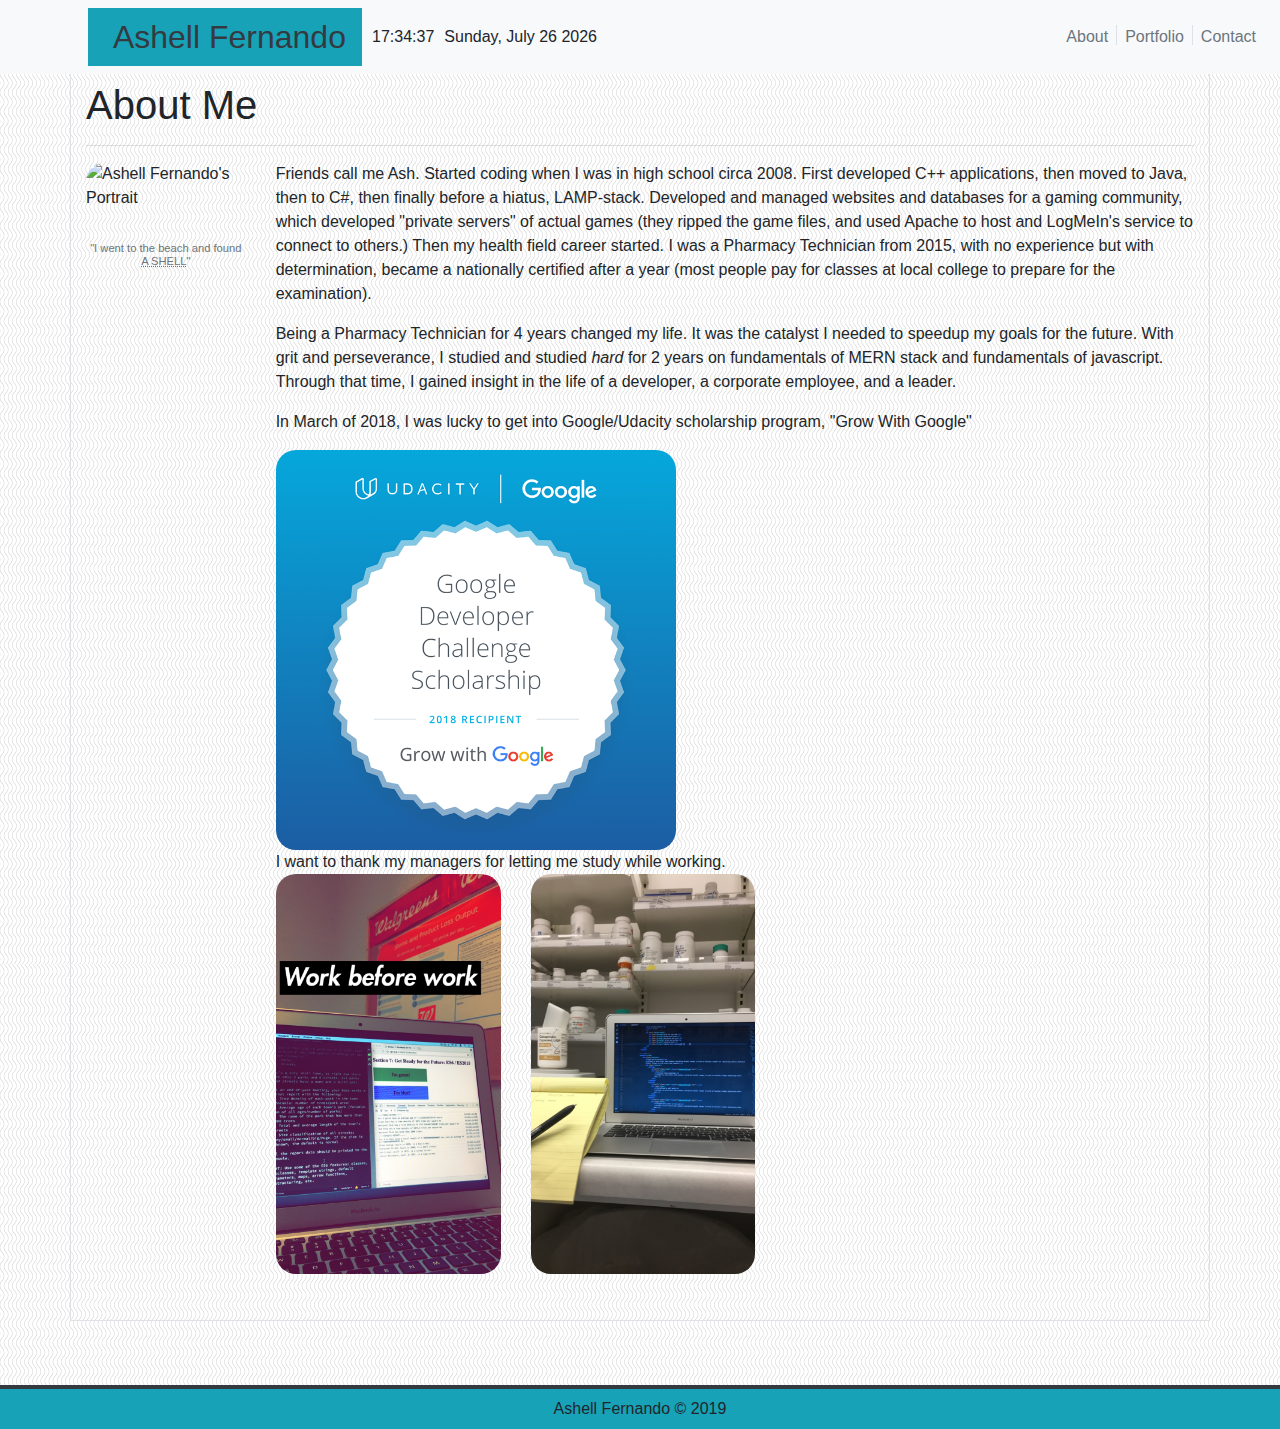
==== index.html @ a1b95ce0 "added a clock, an easter egg, background" ====
<!-- 
  All right, whoever is looking at the source, I'll leave comments to explain wtf is going on. 

  philosophy: 
  Commenting/Documentation is like sex.
  When it's good, it's very good.
  when it's bad, it's better than nothing ...


  I personally felt like the instructor did a poor job of explaining the concept (BUT! you looking at my source shows you are willing to learn and are interested of HOW and WHY it works. I leave around easter eggs everywhere muaahahahahaha find them all ;), but If you haven't gotten by now the parent-children concept, think of it as russian nesting dolls.. 
  ex:
  <parent>
    <child 0>
      content
      <child 1>  <-|
        content    |---the parent is "child 0"
      </child 1> <-|
    </child 0>
  </parent>
    
  Now apply that for grid with 3 columns:
  <container> <---parent. Without it, row wouldn't look badass because it's programmed that way. 

    <row>  <----- child. You can have AS MANY rows as you want. Go nuts w/ it

      <column> <--sub-child 0
        content
      </column>

      <column> <--sub-child 1
        content
      </column>

      <column> <--sub-child 2
        content
      </column>

    </row>

  </container>
          **IF STILL NOT SURE ABOUT PARENT-CHILD, add class of "border", and you'll see the borders around**

    DON'T BE AFRAID TO EXPERIMENT. PROGRAMMING IS NOT SOME MYTHICAL THING, PEOPLE WROTE IT. THERE ARE MANUALS/DOCUMENTATION/YOUTUBE VIDEOS IF YOU HAVE QUESTIONS EXPLAINING HOW TO/WHY/WHEN TO. 

    IT WON'T BITE YOUR FINGERS OR BREAK YOUR COMPUTER. ONE ADVISE I CAN GIVE IS DONT BE AFRAID TO FAIL. FAIL HARD, SO YOU CAN LEARN FROM IT AND MAKE THE NEXT ATTEMPT BETTER. YOU'LL HAVE A DAY WHEN YOU CLIMB OVER THE WALL OF "ITS HARD" AND YOU'LL BE LIKE "WOAH DUUDE"


-->

<!DOCTYPE html>
<html lang="en">
  <head>
    <meta charset="UTF-8" />
    <meta name="viewport" content="width=device-width, initial-scale=1.0" />
    <meta http-equiv="X-UA-Compatible" content="ie=edge" />
    <!-- this is a dirty way of doing it, but it sure beats downloading bootstrap source and using SASS for a quick and simple project -->
    <link rel="stylesheet" href="./assets/css/style.css" />
    <script src="./assets/js/clock.js"></script>
    <link
      rel="stylesheet"
      href="https://cdnjs.cloudflare.com/ajax/libs/twitter-bootstrap/4.3.1/css/bootstrap.min.css"
    />

    <title>Ashell's Portfolio ::Home</title>
    <script>
      console.log(
        `%c
            
                     ¶¶¶¶¶¶¶¶¶¶¶¶ 
                  ¶¶            ¶¶ 
   ¶¶¶¶¶         ¶¶                ¶¶ 
   ¶     ¶      ¶¶      ¶¶    ¶¶     ¶¶ 
    ¶     ¶    ¶¶       ¶¶    ¶¶      ¶¶ 
     ¶    ¶   ¶¶        ¶¶    ¶¶      ¶¶ 
      ¶   ¶   ¶                         ¶¶ 
    ¶¶¶¶¶¶¶¶¶¶¶¶                         ¶¶ 
   ¶            ¶    ¶¶            ¶¶    ¶¶ 
  ¶¶            ¶    ¶¶            ¶¶    ¶¶ 
 ¶¶   ¶¶¶¶¶¶¶¶¶¶¶      ¶¶        ¶¶     ¶¶ 
 ¶               ¶       ¶¶¶¶¶¶¶       ¶¶ 
 ¶¶              ¶                    ¶¶ 
  ¶   ¶¶¶¶¶¶¶¶¶¶¶¶                   ¶¶ 
  ¶¶           ¶  ¶¶                ¶¶ 
  ¶¶¶¶¶¶¶¶¶¶¶¶      ¶¶            ¶¶
                       ¶¶¶¶¶¶¶¶¶¶¶
            `,
        "font-family:monospace"
      );
    </script>
  </head>
  <body>
    <!-- Navbar -->
    <nav class="navbar fixed-top navbar-expand-sm navbar-light bg-light">
      <!-- push-right adds margin to the LEFT. Ex: {border}push-right->->CONTENT -->
      <div class="bg-info" id="brand-name">
        <div class="push-right">
          <h1 class="nav navbar-brand text-dark">Ashell Fernando</h1>
        </div>
      </div>
      <div id="time" style="margin-left:10px"></div>
      <div id="date" style="margin-left:10px"></div>
      <!-- <a> is child of <li>, which is child of <ul>, so we push the whole <ul> by ml-auto, which is auto-margin in FLEX  -->
      <ul class="nav navbar-nav ml-auto ">
        <li class="nav-item">
          <a class="nav-link active text-muted" href="./index.html">About</a>
        </li>

        <li class="nav-item border-right border-left">
          <a class="nav-link text-muted " href="./portfolio.html">
            Portfolio
          </a>
        </li>

        <li class="nav-item">
          <a class="nav-link text-muted " href="./contact.html"> Contact</a>
        </li>
      </ul>
    </nav>
    <!-- What push-down does is, it creates margin on bottom of the empty div -->
    <div class="push-down"></div>
    <div class="container border">
      <div class="row">
        <div class="col-md-12">
          <h1 class="my-3">About Me</h1>
          <hr />
        </div>
      </div>
      <div class="row">
        <div class="col-md-2 img-fluid">
          <figure>
            <img
              src="https://entofmd.github.io/Basic-Portfolio/assets/images/portrait.png"
              alt="Ashell Fernando's Portrait"
              id="img-portrait"
            />
          </figure>
          <h6 class="text-muted">
            <figcaption>
              "I went to the beach and found
              <abbr title="pronounced 'ah-shell' aka zer0">A SHELL</abbr>"
            </figcaption>
          </h6>
        </div>
        <div class="col-lg">
          <p>
            Friends call me Ash. Started coding when I was in high school circa
            2008. First developed C++ applications, then moved to Java, then to
            C#, then finally before a hiatus, LAMP-stack. Developed and managed
            websites and databases for a gaming community, which developed
            "private servers" of actual games (they ripped the game files, and
            used Apache to host and LogMeIn's service to connect to others.)
            Then my health field career started. I was a Pharmacy Technician
            from 2015, with no experience but with determination, became a
            nationally certified after a year (most people pay for classes at
            local college to prepare for the examination).
          </p>
          <p>
            Being a Pharmacy Technician for 4 years changed my life. It was the
            catalyst I needed to speedup my goals for the future. With grit and
            perseverance, I studied and studied <em>hard</em> for 2 years on
            fundamentals of MERN stack and fundamentals of javascript. Through
            that time, I gained insight in the life of a developer, a corporate
            employee, and a leader.
          </p>
          <p>
            In March of 2018, I was lucky to get into Google/Udacity scholarship
            program, "Grow With Google"
          </p>

          <div class="row">
            <div class="col-md-auto">
              <img
                src="./assets/img/GWG.PNG"
                alt="Grow With Google image"
                id="GWG-image"
              />
            </div>
          </div>

          I want to thank my managers for letting me study while working.
          <div class="row">
            <div class="col-md-auto">
              <img
                src="./assets/img/work_1.JPG"
                alt="Working before work image"
                id="WbW1-img"
              />
            </div>
            <div class="col-md-auto">
              <img
                src="./assets/img/work_2.JPG"
                alt="Working before work image"
                id="WbW1-img"
              />
            </div>
          </div>
          <div class="push-down"></div>
        </div>
      </div>
    </div>
    <!-- if you add "fixed-bottom", bootstrap will sticky whatever element to the bottom. Look at <nav> to see "fixed-top" -->
    <div class="push-down"></div>
    <footer class="footer bg-info">
      <div class="pt-1 bg-dark"></div>
      <div class="container">
        <div class="row justify-content-center pt-2 pb-2">
          <div class="col-md-auto ml-center">
            Ashell Fernando &copy; 2019
          </div>
        </div>
      </div>
    </footer>
  </body>
</html>
---- assets/css/style.css ----
/* Variables */
::root {
  --main-bg-heading-color: #4aaaa5;
  --main-font-color: #777;
  --main-header-bg-color: #fff;
  --main-header-border-color: #ccc;
  --footer-bg-color: #666;
  --main-content-bg-color: #fff;
  --main-content-border-color: #ddd;
  --accent-color: #e89f0c;
  --header-font-family: Georgia, Times, "Times New Roman", serif;
  --main-font-family: Arial, "Helvetica Neue", Helvetica, sans-serif;
}

html,
body {
  background-image: url("../img/background.png");
  height: 100%;
}
.container {
  background-color: var(--main-content-bg-color) !important;
}

/* Navbar Section */

/* !important supersede bootstrap's "block" display */
.nav-link {
  display: inline !important;
}

#brand-name {
  padding: 0 25px 0 0;
  margin-left: 8vh;
}

.navbar-brand {
  font-size: 2rem !important;
}

/* General padding & margins */
.push-right {
  margin-left: 10%;
}

.push-down {
  margin-bottom: 5%;
}

.bubble-sides {
  margin: 0 5px;
}

.border-side {
  border-left: solid 1px var(--main-content-border-color);
  border-right: solid 1px var(--main-content-border-color);
}

.border-left {
  height: 20px;
}

/* Images */
#img-portrait {
  height: 200px;
  overflow: hidden;
  padding: 0 1rem 1rem 0;
  padding: 0 1rem 1rem 0;
  border-radius: 20px;
}

#GWG-image,
#WbW1-img {
  height: 400px;
  border-radius: 20px;
}

.img-portfolio {
  /* height: 250px !important; */
  position: relative;
  float: left;
  width: 274px;
  margin: 20px 0 25px;
  overflow: auto;
}

/* Text */

div h6 {
  font-size: 0.7rem;
  text-align: center;
}

.overlay-text {
  position: absolute;
  padding: 10px;
  bottom: 10px;
  width: 76.5%;
  background: #4aaaa5;
  text-align: center;
}
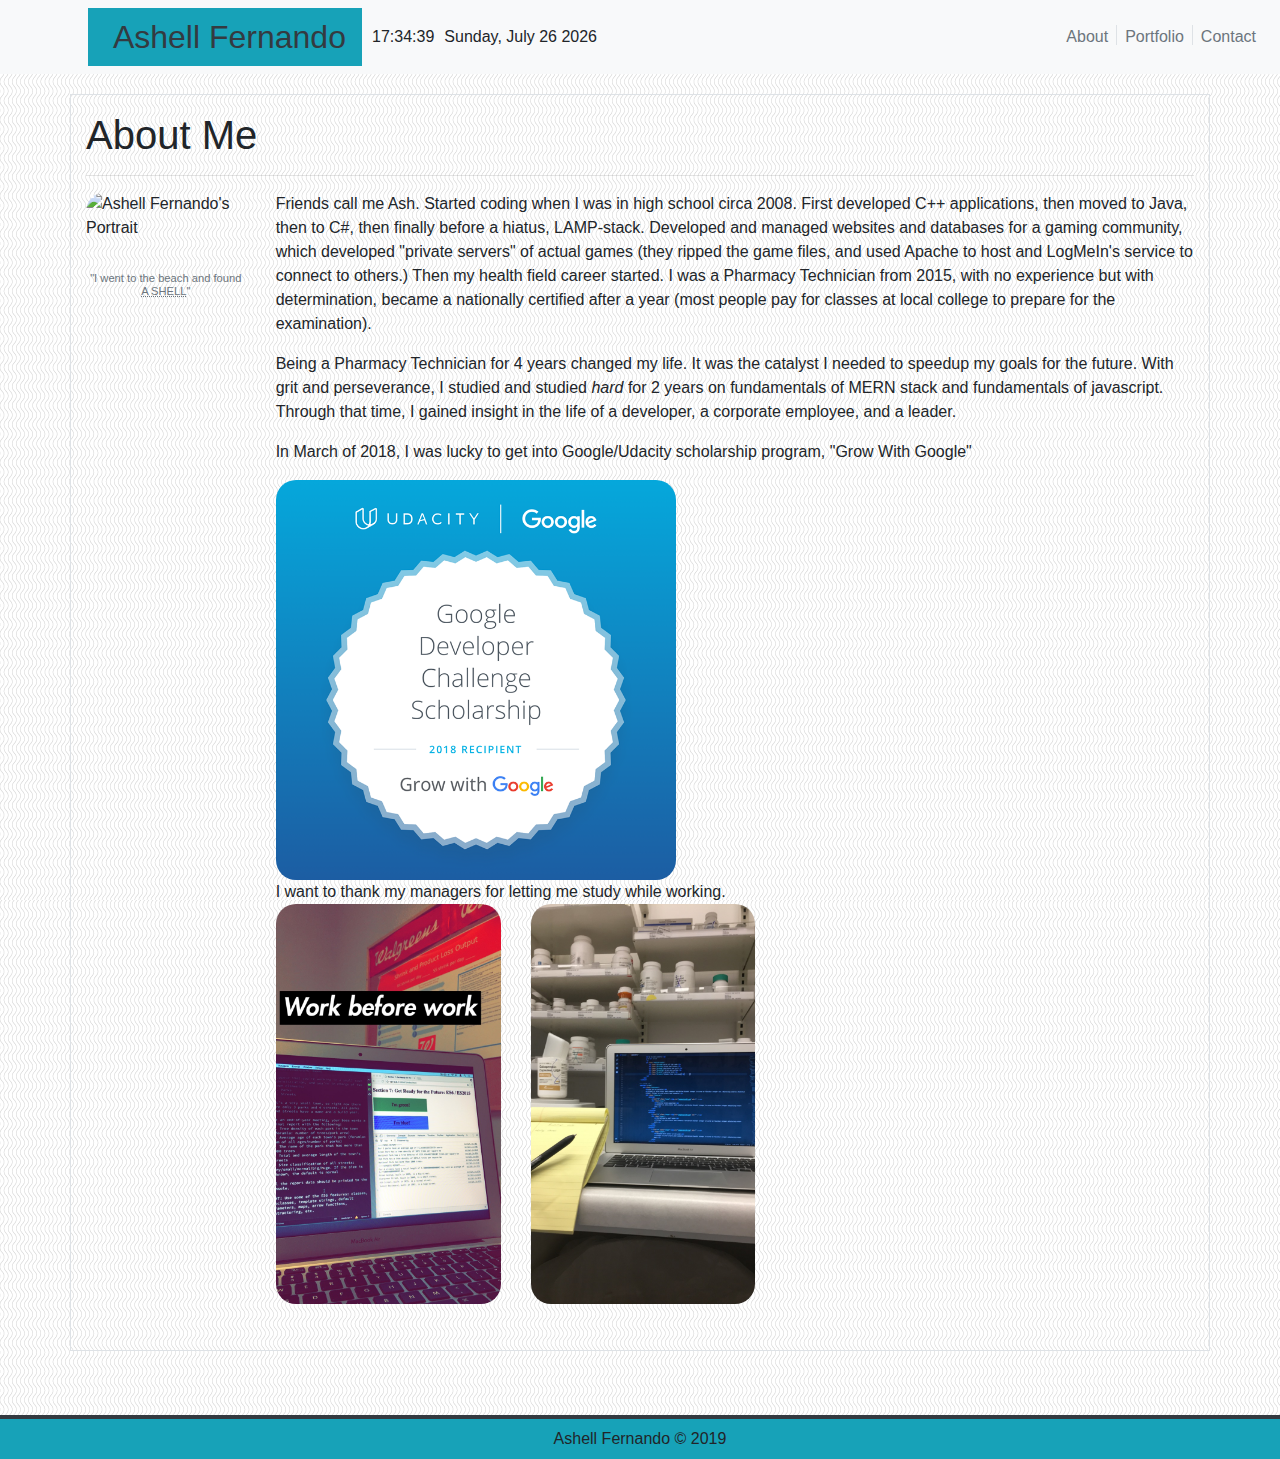
==== commit b359868d: "small edits" ====
--- a/index.html
+++ b/index.html
@@ -83,6 +83,8 @@
   ¶¶           ¶  ¶¶                ¶¶ 
   ¶¶¶¶¶¶¶¶¶¶¶¶      ¶¶            ¶¶
                        ¶¶¶¶¶¶¶¶¶¶¶
+            
+
             `,
         "font-family:monospace"
       );
--- a/assets/css/style.css
+++ b/assets/css/style.css
@@ -16,6 +16,7 @@
 body {
   background-image: url("../img/background.png");
   height: 100%;
+  padding-top: 15px;
 }
 .container {
   background-color: var(--main-content-bg-color) !important;
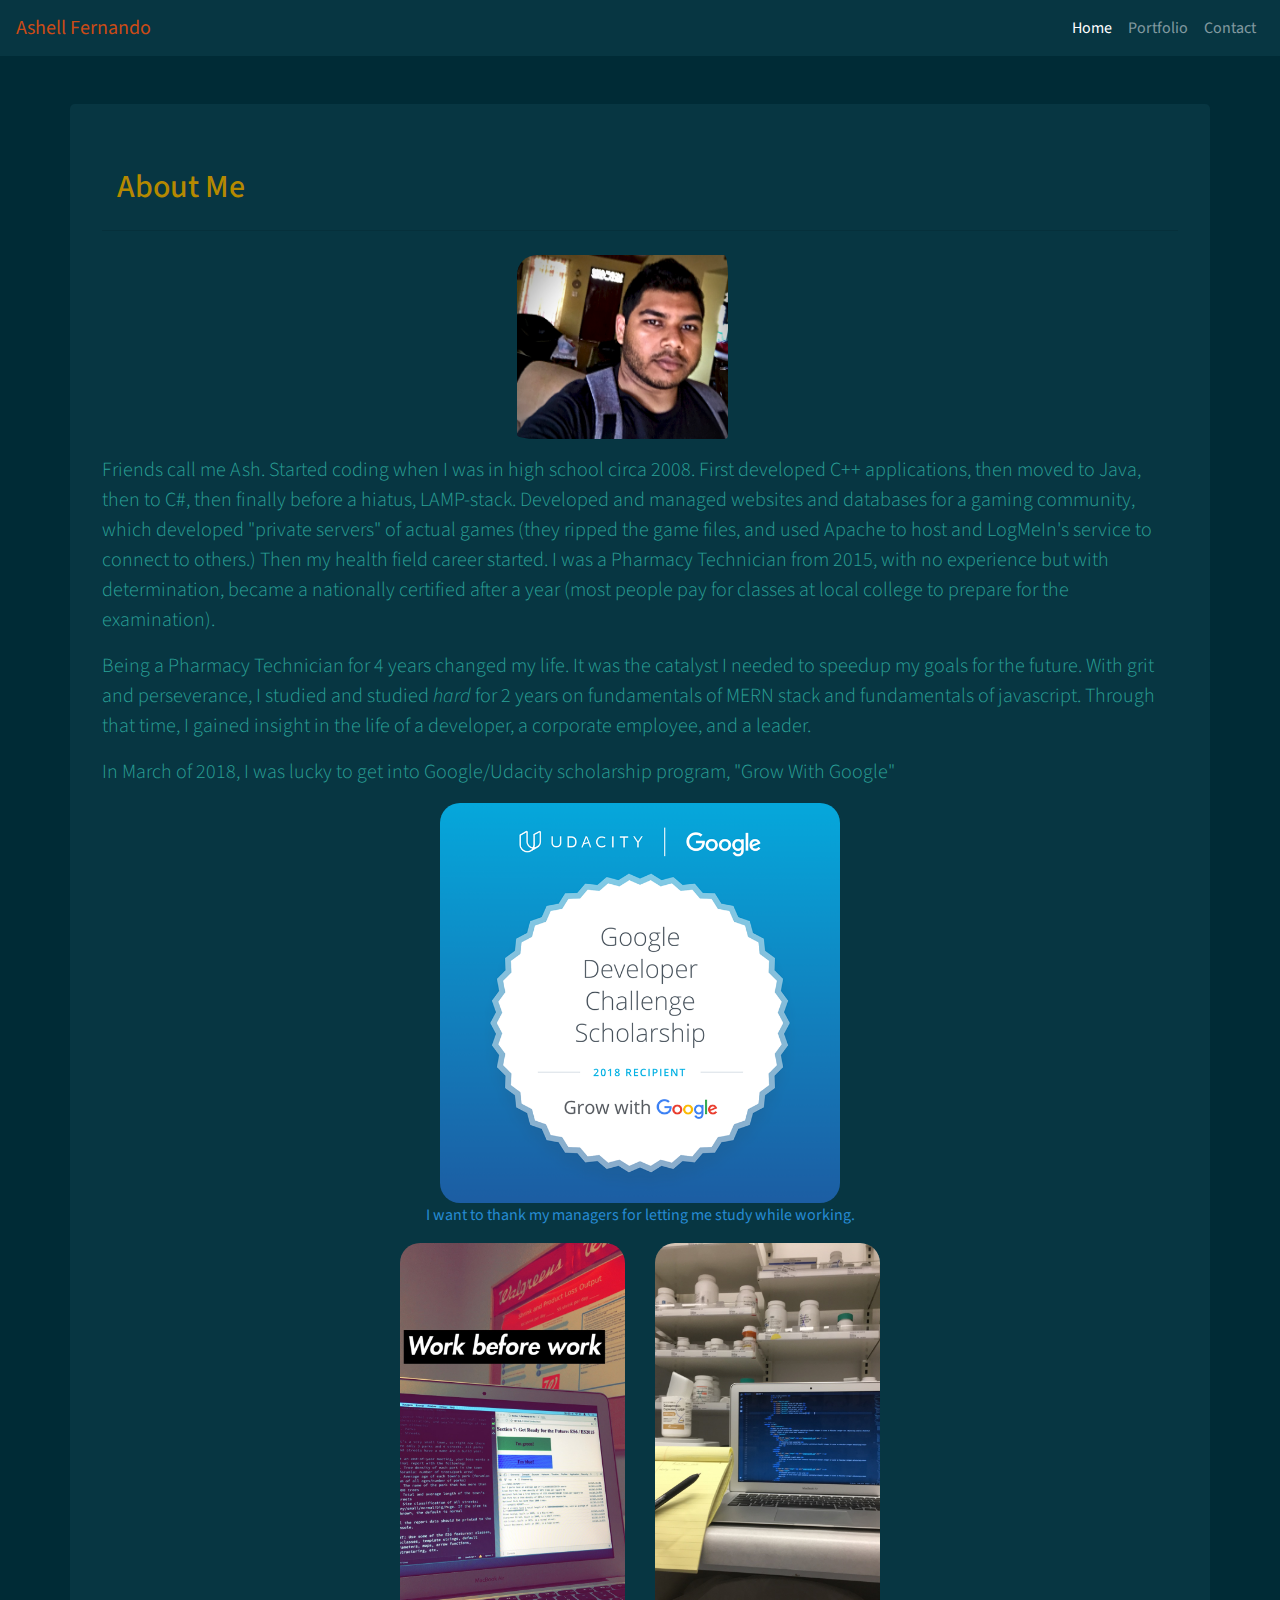
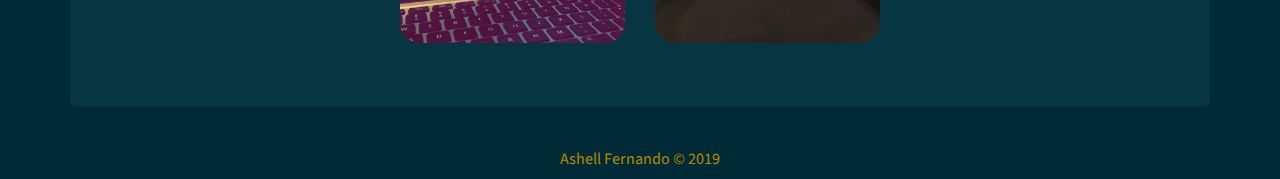
==== commit 4b002746: "new changes" ====
--- a/index.html
+++ b/index.html
@@ -1,216 +1,167 @@
-<!-- 
-  All right, whoever is looking at the source, I'll leave comments to explain wtf is going on. 
-
-  philosophy: 
-  Commenting/Documentation is like sex.
-  When it's good, it's very good.
-  when it's bad, it's better than nothing ...
-
-
-  I personally felt like the instructor did a poor job of explaining the concept (BUT! you looking at my source shows you are willing to learn and are interested of HOW and WHY it works. I leave around easter eggs everywhere muaahahahahaha find them all ;), but If you haven't gotten by now the parent-children concept, think of it as russian nesting dolls.. 
-  ex:
-  <parent>
-    <child 0>
-      content
-      <child 1>  <-|
-        content    |---the parent is "child 0"
-      </child 1> <-|
-    </child 0>
-  </parent>
-    
-  Now apply that for grid with 3 columns:
-  <container> <---parent. Without it, row wouldn't look badass because it's programmed that way. 
-
-    <row>  <----- child. You can have AS MANY rows as you want. Go nuts w/ it
-
-      <column> <--sub-child 0
-        content
-      </column>
-
-      <column> <--sub-child 1
-        content
-      </column>
-
-      <column> <--sub-child 2
-        content
-      </column>
-
-    </row>
-
-  </container>
-          **IF STILL NOT SURE ABOUT PARENT-CHILD, add class of "border", and you'll see the borders around**
-
-    DON'T BE AFRAID TO EXPERIMENT. PROGRAMMING IS NOT SOME MYTHICAL THING, PEOPLE WROTE IT. THERE ARE MANUALS/DOCUMENTATION/YOUTUBE VIDEOS IF YOU HAVE QUESTIONS EXPLAINING HOW TO/WHY/WHEN TO. 
-
-    IT WON'T BITE YOUR FINGERS OR BREAK YOUR COMPUTER. ONE ADVISE I CAN GIVE IS DONT BE AFRAID TO FAIL. FAIL HARD, SO YOU CAN LEARN FROM IT AND MAKE THE NEXT ATTEMPT BETTER. YOU'LL HAVE A DAY WHEN YOU CLIMB OVER THE WALL OF "ITS HARD" AND YOU'LL BE LIKE "WOAH DUUDE"
-
-
--->
-
 <!DOCTYPE html>
 <html lang="en">
-  <head>
-    <meta charset="UTF-8" />
-    <meta name="viewport" content="width=device-width, initial-scale=1.0" />
-    <meta http-equiv="X-UA-Compatible" content="ie=edge" />
-    <!-- this is a dirty way of doing it, but it sure beats downloading bootstrap source and using SASS for a quick and simple project -->
-    <link rel="stylesheet" href="./assets/css/style.css" />
-    <script src="./assets/js/clock.js"></script>
-    <link
-      rel="stylesheet"
-      href="https://cdnjs.cloudflare.com/ajax/libs/twitter-bootstrap/4.3.1/css/bootstrap.min.css"
-    />
+    <head>
+        <meta charset="UTF-8" />
+        <meta
+            name="viewport"
+            content="width=device-width, initial-scale=, shrink-to-fit=no"
+        />
+        <meta http-equiv="X-UA-Compatible" content="ie=edge" />
+        <link rel="stylesheet" href="./assets/css/bootstrap.min.css" />
+        <script
+            src="https://code.jquery.com/jquery-3.3.1.slim.min.js"
+            integrity="sha384-q8i/X+965DzO0rT7abK41JStQIAqVgRVzpbzo5smXKp4YfRvH+8abtTE1Pi6jizo"
+            crossorigin="anonymous"
+        ></script>
+        <script
+            src="https://cdnjs.cloudflare.com/ajax/libs/popper.js/1.14.7/umd/popper.min.js"
+            integrity="sha384-UO2eT0CpHqdSJQ6hJty5KVphtPhzWj9WO1clHTMGa3JDZwrnQq4sF86dIHNDz0W1"
+            crossorigin="anonymous"
+        ></script>
+        <script
+            src="https://stackpath.bootstrapcdn.com/bootstrap/4.3.1/js/bootstrap.min.js"
+            integrity="sha384-JjSmVgyd0p3pXB1rRibZUAYoIIy6OrQ6VrjIEaFf/nJGzIxFDsf4x0xIM+B07jRM"
+            crossorigin="anonymous"
+        ></script>
+        <link rel="stylesheet" href="./assets/css/style.css" />
+        <title>Ashell's Portfolio :: About</title>
+    </head>
+    <body>
+        <!-- Navbar starts here. First few is for mobile view -->
+        <nav class="navbar navbar-expand-md navbar-dark bg-dark">
+            <a class="navbar-brand text-warning" href="index.html"
+                >Ashell Fernando</a
+            >
+            <button
+                class="navbar-toggler"
+                type="button"
+                data-toggle="collapse"
+                data-target="#navbarColor02"
+                aria-controls="navbarColor02"
+                aria-expanded="false"
+                aria-label="Toggle navigation"
+            >
+                <span class="navbar-toggler-icon"></span>
+            </button>
 
-    <title>Ashell's Portfolio ::Home</title>
-    <script>
-      console.log(
-        `%c
-            
-                     ¶¶¶¶¶¶¶¶¶¶¶¶ 
-                  ¶¶            ¶¶ 
-   ¶¶¶¶¶         ¶¶                ¶¶ 
-   ¶     ¶      ¶¶      ¶¶    ¶¶     ¶¶ 
-    ¶     ¶    ¶¶       ¶¶    ¶¶      ¶¶ 
-     ¶    ¶   ¶¶        ¶¶    ¶¶      ¶¶ 
-      ¶   ¶   ¶                         ¶¶ 
-    ¶¶¶¶¶¶¶¶¶¶¶¶                         ¶¶ 
-   ¶            ¶    ¶¶            ¶¶    ¶¶ 
-  ¶¶            ¶    ¶¶            ¶¶    ¶¶ 
- ¶¶   ¶¶¶¶¶¶¶¶¶¶¶      ¶¶        ¶¶     ¶¶ 
- ¶               ¶       ¶¶¶¶¶¶¶       ¶¶ 
- ¶¶              ¶                    ¶¶ 
-  ¶   ¶¶¶¶¶¶¶¶¶¶¶¶                   ¶¶ 
-  ¶¶           ¶  ¶¶                ¶¶ 
-  ¶¶¶¶¶¶¶¶¶¶¶¶      ¶¶            ¶¶
-                       ¶¶¶¶¶¶¶¶¶¶¶
-            
+            <div class="collapse navbar-collapse " id="navbarColor02">
+                <ul class="navbar-nav ml-auto">
+                    <li class="nav-item active">
+                        <a class="nav-link" href="index.html"
+                            >Home <span class="sr-only">(current)</span></a
+                        >
+                    </li>
+                    <li class="nav-item">
+                        <a class="nav-link" href="portfolio.html">Portfolio</a>
+                    </li>
+                    <li class="nav-item">
+                        <a class="nav-link" href="contact.html">Contact</a>
+                    </li>
+                </ul>
+            </div>
+        </nav>
+        <!-- Navbar ends -->
+        <div class="container">
+            <div class="row">
+                <div class="jumbotron mt-5">
+                    <div
+                        class="col-sm-auto col-md-auto col-lg-auto col-xl-auto"
+                    >
+                        <h2 class="text-primary">About Me</h2>
+                    </div>
+                    <hr class="my-4" />
+                    <div class="row justify-content-center">
+                        <div class="col-sm-3 col-md-3 col-lg-3 col-xl-3">
+                            <img
+                                src="./assets/img/portrait.JPG"
+                                id="portrait-id"
+                                alt="ashell Fernando's Portrait"
+                            />
+                        </div>
+                        <div
+                            class="col-sm-auto col-md-auto col-lg-auto col-xl-auto"
+                        >
+                            <p class="text-success lead">
+                                Friends call me Ash. Started coding when I was
+                                in high school circa 2008. First developed C++
+                                applications, then moved to Java, then to C#,
+                                then finally before a hiatus, LAMP-stack.
+                                Developed and managed websites and databases for
+                                a gaming community, which developed "private
+                                servers" of actual games (they ripped the game
+                                files, and used Apache to host and LogMeIn's
+                                service to connect to others.) Then my health
+                                field career started. I was a Pharmacy
+                                Technician from 2015, with no experience but
+                                with determination, became a nationally
+                                certified after a year (most people pay for
+                                classes at local college to prepare for the
+                                examination).
+                            </p>
+                            <p class="text-success lead">
+                                Being a Pharmacy Technician for 4 years changed
+                                my life. It was the catalyst I needed to speedup
+                                my goals for the future. With grit and
+                                perseverance, I studied and studied
+                                <em>hard</em> for 2 years on fundamentals of
+                                MERN stack and fundamentals of javascript.
+                                Through that time, I gained insight in the life
+                                of a developer, a corporate employee, and a
+                                leader.
+                            </p>
+                            <p class="text-success lead">
+                                In March of 2018, I was lucky to get into
+                                Google/Udacity scholarship program, "Grow With
+                                Google"
+                            </p>
 
-            `,
-        "font-family:monospace"
-      );
-    </script>
-  </head>
-  <body>
-    <!-- Navbar -->
-    <nav class="navbar fixed-top navbar-expand-sm navbar-light bg-light">
-      <!-- push-right adds margin to the LEFT. Ex: {border}push-right->->CONTENT -->
-      <div class="bg-info" id="brand-name">
-        <div class="push-right">
-          <h1 class="nav navbar-brand text-dark">Ashell Fernando</h1>
+                            <div class="row justify-content-center">
+                                <div class="col-md-auto">
+                                    <img
+                                        src="./assets/img/GWG.PNG"
+                                        alt="Grow With Google image"
+                                        id="GWG-image"
+                                        c;
+                                    />
+                                </div>
+                            </div>
+
+                            <p class="text-center text-info">
+                                I want to thank my managers for letting me study
+                                while working.
+                            </p>
+                            <div class="row justify-content-center">
+                                <div class="col-md-auto ">
+                                    <img
+                                        src="./assets/img/work_1.JPG"
+                                        alt="Working before work image"
+                                        id="WbW1-img"
+                                    />
+                                </div>
+                                <div class="col-md-auto">
+                                    <img
+                                        src="./assets/img/work_2.JPG"
+                                        alt="Working before work image"
+                                        id="WbW1-img"
+                                    />
+                                </div>
+                            </div>
+                        </div>
+                    </div>
+                </div>
+            </div>
         </div>
-      </div>
-      <div id="time" style="margin-left:10px"></div>
-      <div id="date" style="margin-left:10px"></div>
-      <!-- <a> is child of <li>, which is child of <ul>, so we push the whole <ul> by ml-auto, which is auto-margin in FLEX  -->
-      <ul class="nav navbar-nav ml-auto ">
-        <li class="nav-item">
-          <a class="nav-link active text-muted" href="./index.html">About</a>
-        </li>
+        <footer class="footer ">
+            <div class="bg-dark"></div>
+            <div class="container">
+                <div class="row justify-content-center pt-2 pb-2">
+                    <div class="col-md-auto ml-center text-primary">
+                        Ashell Fernando &copy; 2019
+                    </div>
+                </div>
+            </div>
+        </footer>
+    </body>
+</html>
 
-        <li class="nav-item border-right border-left">
-          <a class="nav-link text-muted " href="./portfolio.html">
-            Portfolio
-          </a>
-        </li>
-
-        <li class="nav-item">
-          <a class="nav-link text-muted " href="./contact.html"> Contact</a>
-        </li>
-      </ul>
-    </nav>
-    <!-- What push-down does is, it creates margin on bottom of the empty div -->
-    <div class="push-down"></div>
-    <div class="container border">
-      <div class="row">
-        <div class="col-md-12">
-          <h1 class="my-3">About Me</h1>
-          <hr />
-        </div>
-      </div>
-      <div class="row">
-        <div class="col-md-2 img-fluid">
-          <figure>
-            <img
-              src="https://entofmd.github.io/Basic-Portfolio/assets/images/portrait.png"
-              alt="Ashell Fernando's Portrait"
-              id="img-portrait"
-            />
-          </figure>
-          <h6 class="text-muted">
-            <figcaption>
-              "I went to the beach and found
-              <abbr title="pronounced 'ah-shell' aka zer0">A SHELL</abbr>"
-            </figcaption>
-          </h6>
-        </div>
-        <div class="col-lg">
-          <p>
-            Friends call me Ash. Started coding when I was in high school circa
-            2008. First developed C++ applications, then moved to Java, then to
-            C#, then finally before a hiatus, LAMP-stack. Developed and managed
-            websites and databases for a gaming community, which developed
-            "private servers" of actual games (they ripped the game files, and
-            used Apache to host and LogMeIn's service to connect to others.)
-            Then my health field career started. I was a Pharmacy Technician
-            from 2015, with no experience but with determination, became a
-            nationally certified after a year (most people pay for classes at
-            local college to prepare for the examination).
-          </p>
-          <p>
-            Being a Pharmacy Technician for 4 years changed my life. It was the
-            catalyst I needed to speedup my goals for the future. With grit and
-            perseverance, I studied and studied <em>hard</em> for 2 years on
-            fundamentals of MERN stack and fundamentals of javascript. Through
-            that time, I gained insight in the life of a developer, a corporate
-            employee, and a leader.
-          </p>
-          <p>
-            In March of 2018, I was lucky to get into Google/Udacity scholarship
-            program, "Grow With Google"
-          </p>
-
-          <div class="row">
-            <div class="col-md-auto">
-              <img
-                src="./assets/img/GWG.PNG"
-                alt="Grow With Google image"
-                id="GWG-image"
-              />
-            </div>
-          </div>
-
-          I want to thank my managers for letting me study while working.
-          <div class="row">
-            <div class="col-md-auto">
-              <img
-                src="./assets/img/work_1.JPG"
-                alt="Working before work image"
-                id="WbW1-img"
-              />
-            </div>
-            <div class="col-md-auto">
-              <img
-                src="./assets/img/work_2.JPG"
-                alt="Working before work image"
-                id="WbW1-img"
-              />
-            </div>
-          </div>
-          <div class="push-down"></div>
-        </div>
-      </div>
-    </div>
-    <!-- if you add "fixed-bottom", bootstrap will sticky whatever element to the bottom. Look at <nav> to see "fixed-top" -->
-    <div class="push-down"></div>
-    <footer class="footer bg-info">
-      <div class="pt-1 bg-dark"></div>
-      <div class="container">
-        <div class="row justify-content-center pt-2 pb-2">
-          <div class="col-md-auto ml-center">
-            Ashell Fernando &copy; 2019
-          </div>
-        </div>
-      </div>
-    </footer>
-  </body>
-</html>
+<div class="col-sm-auto col-md-auto col-lg-auto col-xl-auto"></div>
--- a/assets/css/style.css
+++ b/assets/css/style.css
@@ -1,101 +1,13 @@
-/* Variables */
-::root {
-  --main-bg-heading-color: #4aaaa5;
-  --main-font-color: #777;
-  --main-header-bg-color: #fff;
-  --main-header-border-color: #ccc;
-  --footer-bg-color: #666;
-  --main-content-bg-color: #fff;
-  --main-content-border-color: #ddd;
-  --accent-color: #e89f0c;
-  --header-font-family: Georgia, Times, "Times New Roman", serif;
-  --main-font-family: Arial, "Helvetica Neue", Helvetica, sans-serif;
-}
-
-html,
-body {
-  background-image: url("../img/background.png");
-  height: 100%;
-  padding-top: 15px;
-}
-.container {
-  background-color: var(--main-content-bg-color) !important;
-}
-
-/* Navbar Section */
-
-/* !important supersede bootstrap's "block" display */
-.nav-link {
-  display: inline !important;
-}
-
-#brand-name {
-  padding: 0 25px 0 0;
-  margin-left: 8vh;
-}
-
-.navbar-brand {
-  font-size: 2rem !important;
-}
-
-/* General padding & margins */
-.push-right {
-  margin-left: 10%;
-}
-
-.push-down {
-  margin-bottom: 5%;
-}
-
-.bubble-sides {
-  margin: 0 5px;
-}
-
-.border-side {
-  border-left: solid 1px var(--main-content-border-color);
-  border-right: solid 1px var(--main-content-border-color);
-}
-
-.border-left {
-  height: 20px;
-}
-
-/* Images */
-#img-portrait {
-  height: 200px;
-  overflow: hidden;
-  padding: 0 1rem 1rem 0;
-  padding: 0 1rem 1rem 0;
-  border-radius: 20px;
+#portrait-id {
+    height: 200px;
+    overflow: hidden;
+    padding: 0 1rem 1rem 0;
+    padding: 0 1rem 1rem 0;
+    border-radius: 20px;
 }
 
 #GWG-image,
 #WbW1-img {
-  height: 400px;
-  border-radius: 20px;
+    height: 400px;
+    border-radius: 20px;
 }
-
-.img-portfolio {
-  /* height: 250px !important; */
-  position: relative;
-  float: left;
-  width: 274px;
-  margin: 20px 0 25px;
-  overflow: auto;
-}
-
-/* Text */
-
-div h6 {
-  font-size: 0.7rem;
-  text-align: center;
-}
-
-.overlay-text {
-  position: absolute;
-  padding: 10px;
-  bottom: 10px;
-  width: 76.5%;
-  background: #4aaaa5;
-  text-align: center;
-}
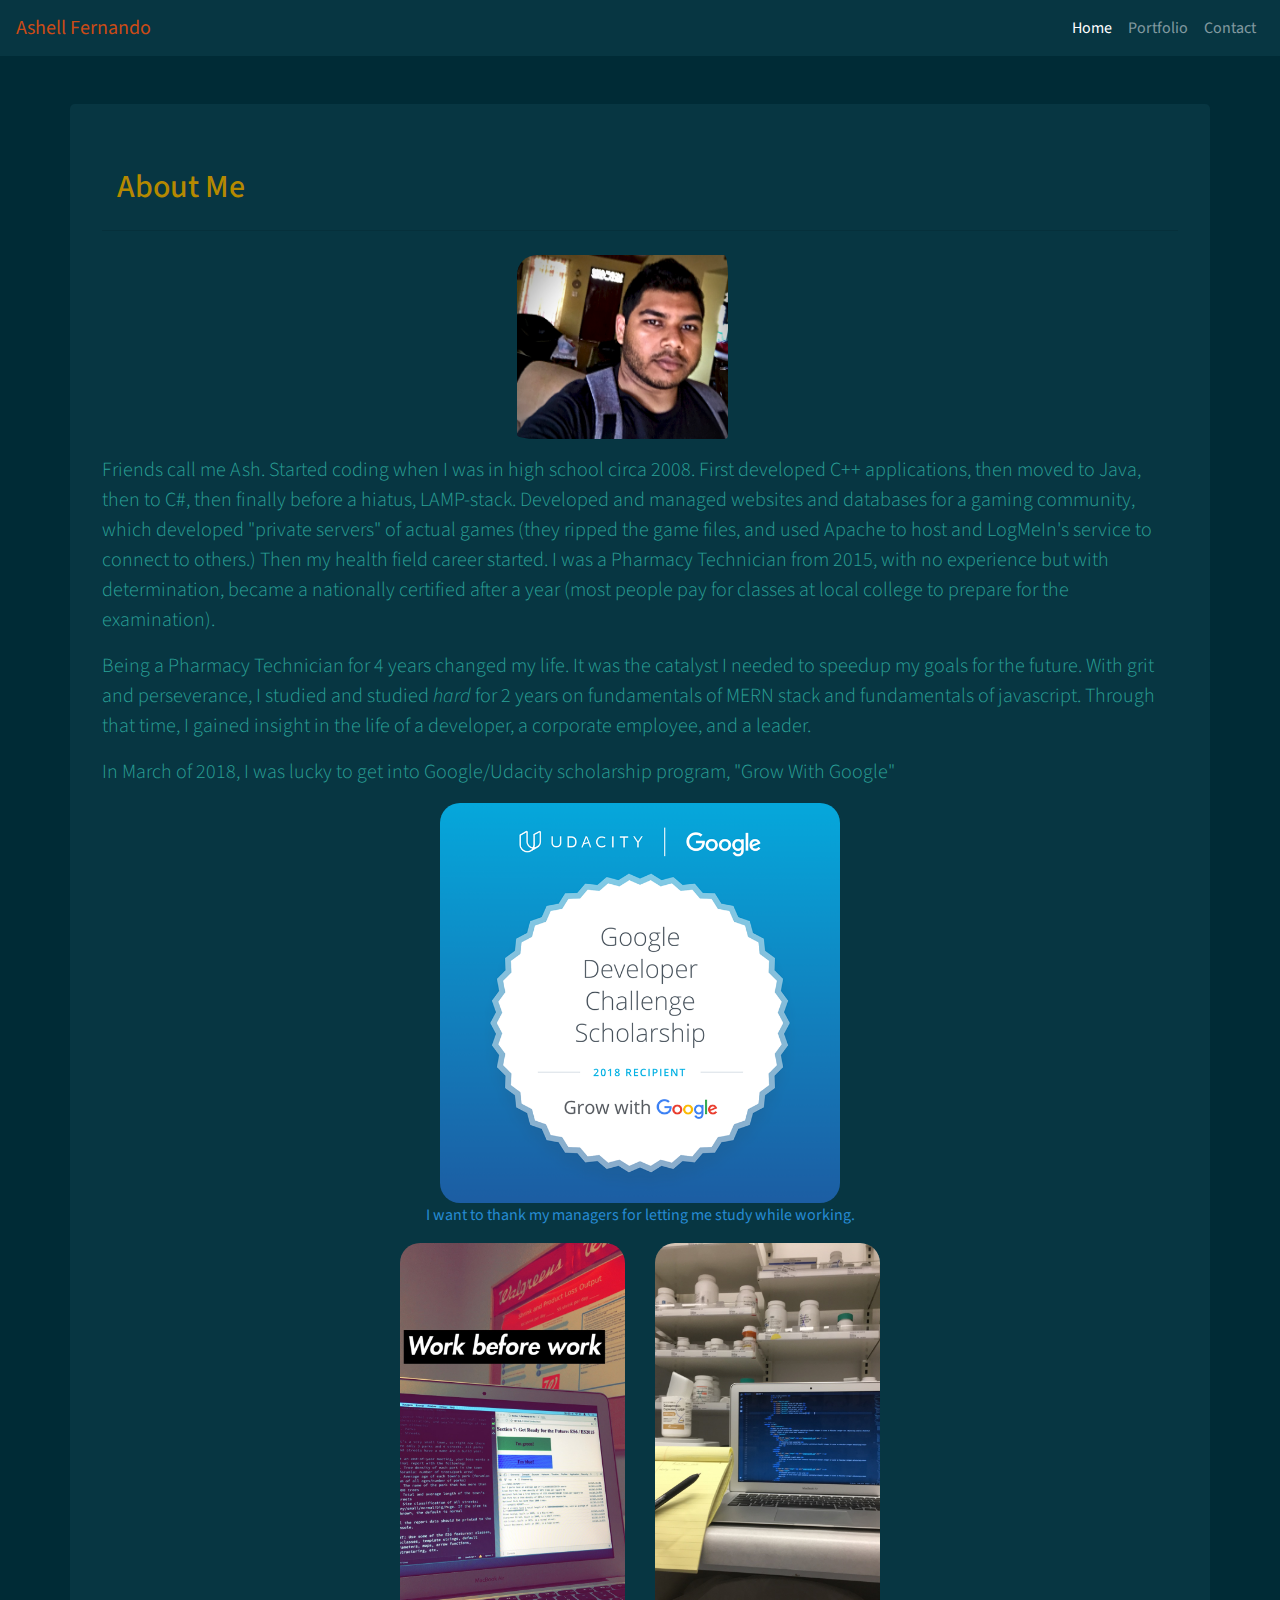
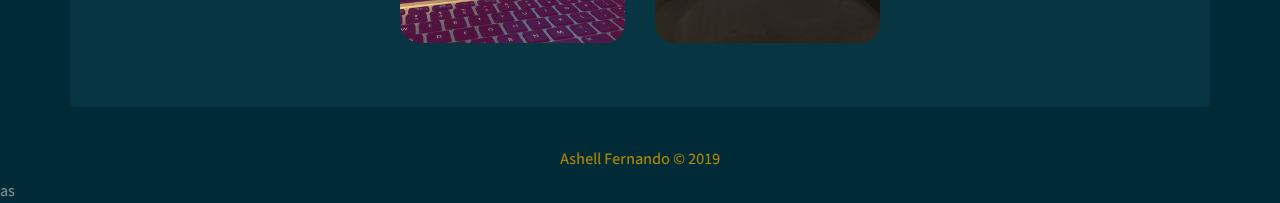
==== commit 9dc39d70: "." ====
--- a/index.html
+++ b/index.html
@@ -150,6 +150,8 @@
                     </div>
                 </div>
             </div>
+          </div>
+          <div class="push-down"></div>
         </div>
         <footer class="footer ">
             <div class="bg-dark"></div>
@@ -165,3 +167,4 @@
 </html>
 
 <div class="col-sm-auto col-md-auto col-lg-auto col-xl-auto"></div>
+as--- a/assets/css/style.css
+++ b/assets/css/style.css
@@ -8,6 +8,15 @@
 
 #GWG-image,
 #WbW1-img {
-    height: 400px;
-    border-radius: 20px;
+  height: 400px;
+  border-radius: 20px;
 }
+
+.img-portfolio {
+  /* height: 250px !important; */
+  position: relative;
+  float: left;
+  width: 274px;
+  margin: 20px 0 25px;
+  overflow: auto;
+}
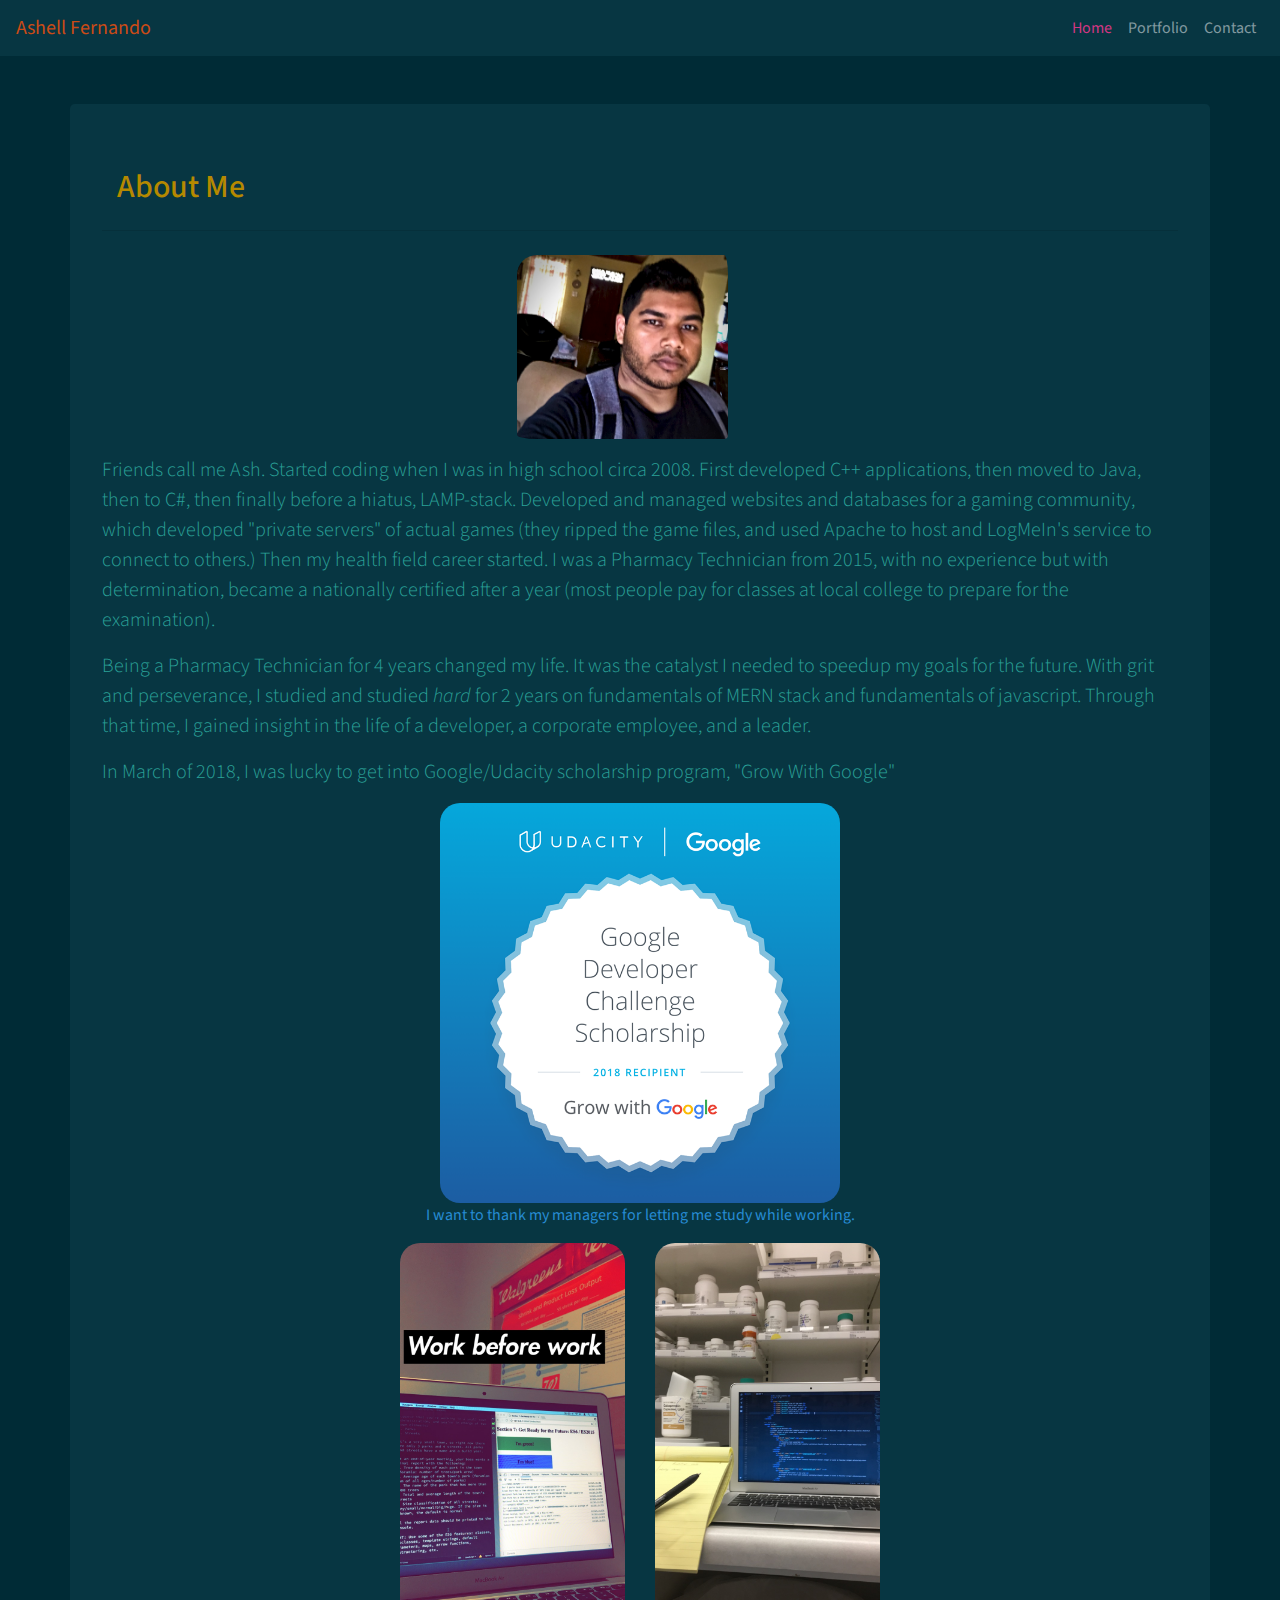
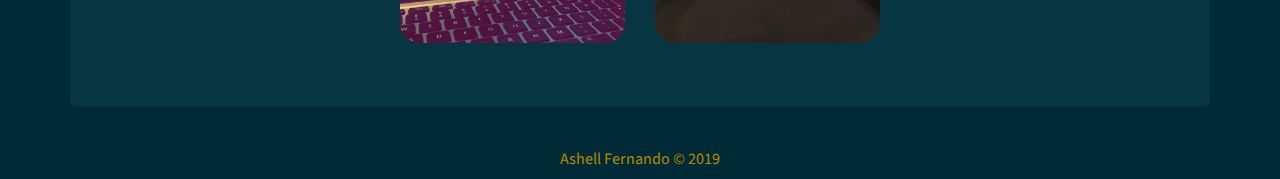
==== commit 88909746: "changed the contact page, 2.0" ====
--- a/index.html
+++ b/index.html
@@ -47,7 +47,7 @@
             <div class="collapse navbar-collapse " id="navbarColor02">
                 <ul class="navbar-nav ml-auto">
                     <li class="nav-item active">
-                        <a class="nav-link" href="index.html"
+                        <a class="nav-link text-danger" href="index.html"
                             >Home <span class="sr-only">(current)</span></a
                         >
                     </li>
@@ -167,4 +167,3 @@
 </html>
 
 <div class="col-sm-auto col-md-auto col-lg-auto col-xl-auto"></div>
-as--- a/assets/css/style.css
+++ b/assets/css/style.css
@@ -8,15 +8,19 @@
 
 #GWG-image,
 #WbW1-img {
-  height: 400px;
-  border-radius: 20px;
+    height: 400px;
+    border-radius: 20px;
 }
 
 .img-portfolio {
-  /* height: 250px !important; */
-  position: relative;
-  float: left;
-  width: 274px;
-  margin: 20px 0 25px;
-  overflow: auto;
+    /* height: 250px !important; */
+    position: relative;
+    float: left;
+    width: 274px;
+    margin: 20px 0 25px;
+    overflow: auto;
 }
+
+.jumbotron {
+    width: 100%;
+}
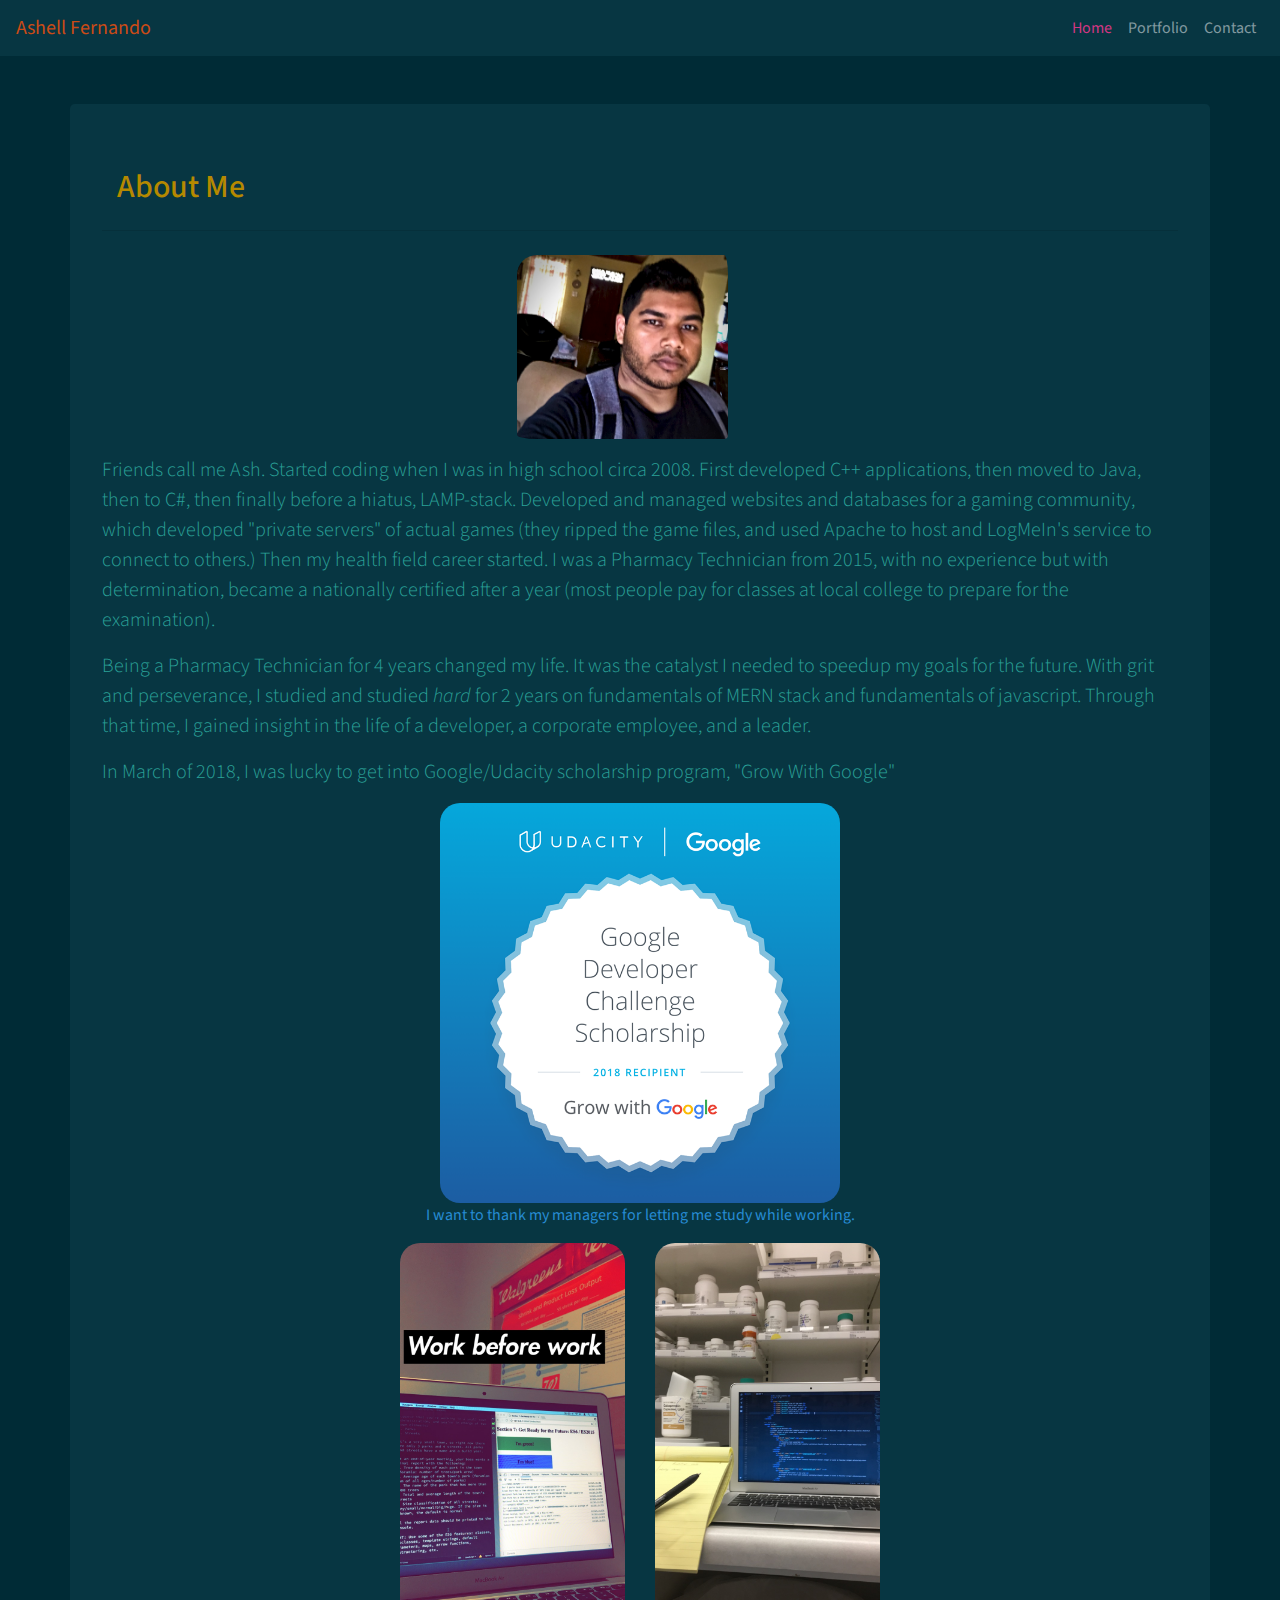
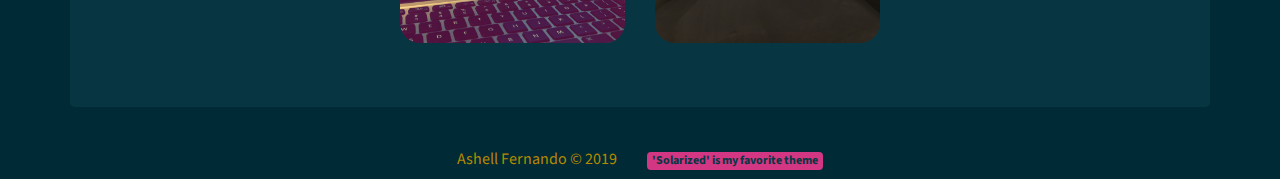
==== commit 439e2acc: "completed portfolio" ====
--- a/index.html
+++ b/index.html
@@ -76,6 +76,7 @@
                                 src="./assets/img/portrait.JPG"
                                 id="portrait-id"
                                 alt="ashell Fernando's Portrait"
+                                class="img-fluid"
                             />
                         </div>
                         <div
@@ -159,6 +160,10 @@
                 <div class="row justify-content-center pt-2 pb-2">
                     <div class="col-md-auto ml-center text-primary">
                         Ashell Fernando &copy; 2019
+                        
+                    </div>
+                    <div class="col-auto">
+                            <span class="badge badge-danger text-dark">'Solarized' is my favorite theme</span>
                     </div>
                 </div>
             </div>
@@ -166,4 +171,4 @@
     </body>
 </html>
 
-<div class="col-sm-auto col-md-auto col-lg-auto col-xl-auto"></div>
+
--- a/assets/css/style.css
+++ b/assets/css/style.css
@@ -24,3 +24,8 @@
 .jumbotron {
     width: 100%;
 }
+
+.gallery-image {
+    margin: 1% auto;
+    border-radius: 10px;
+}
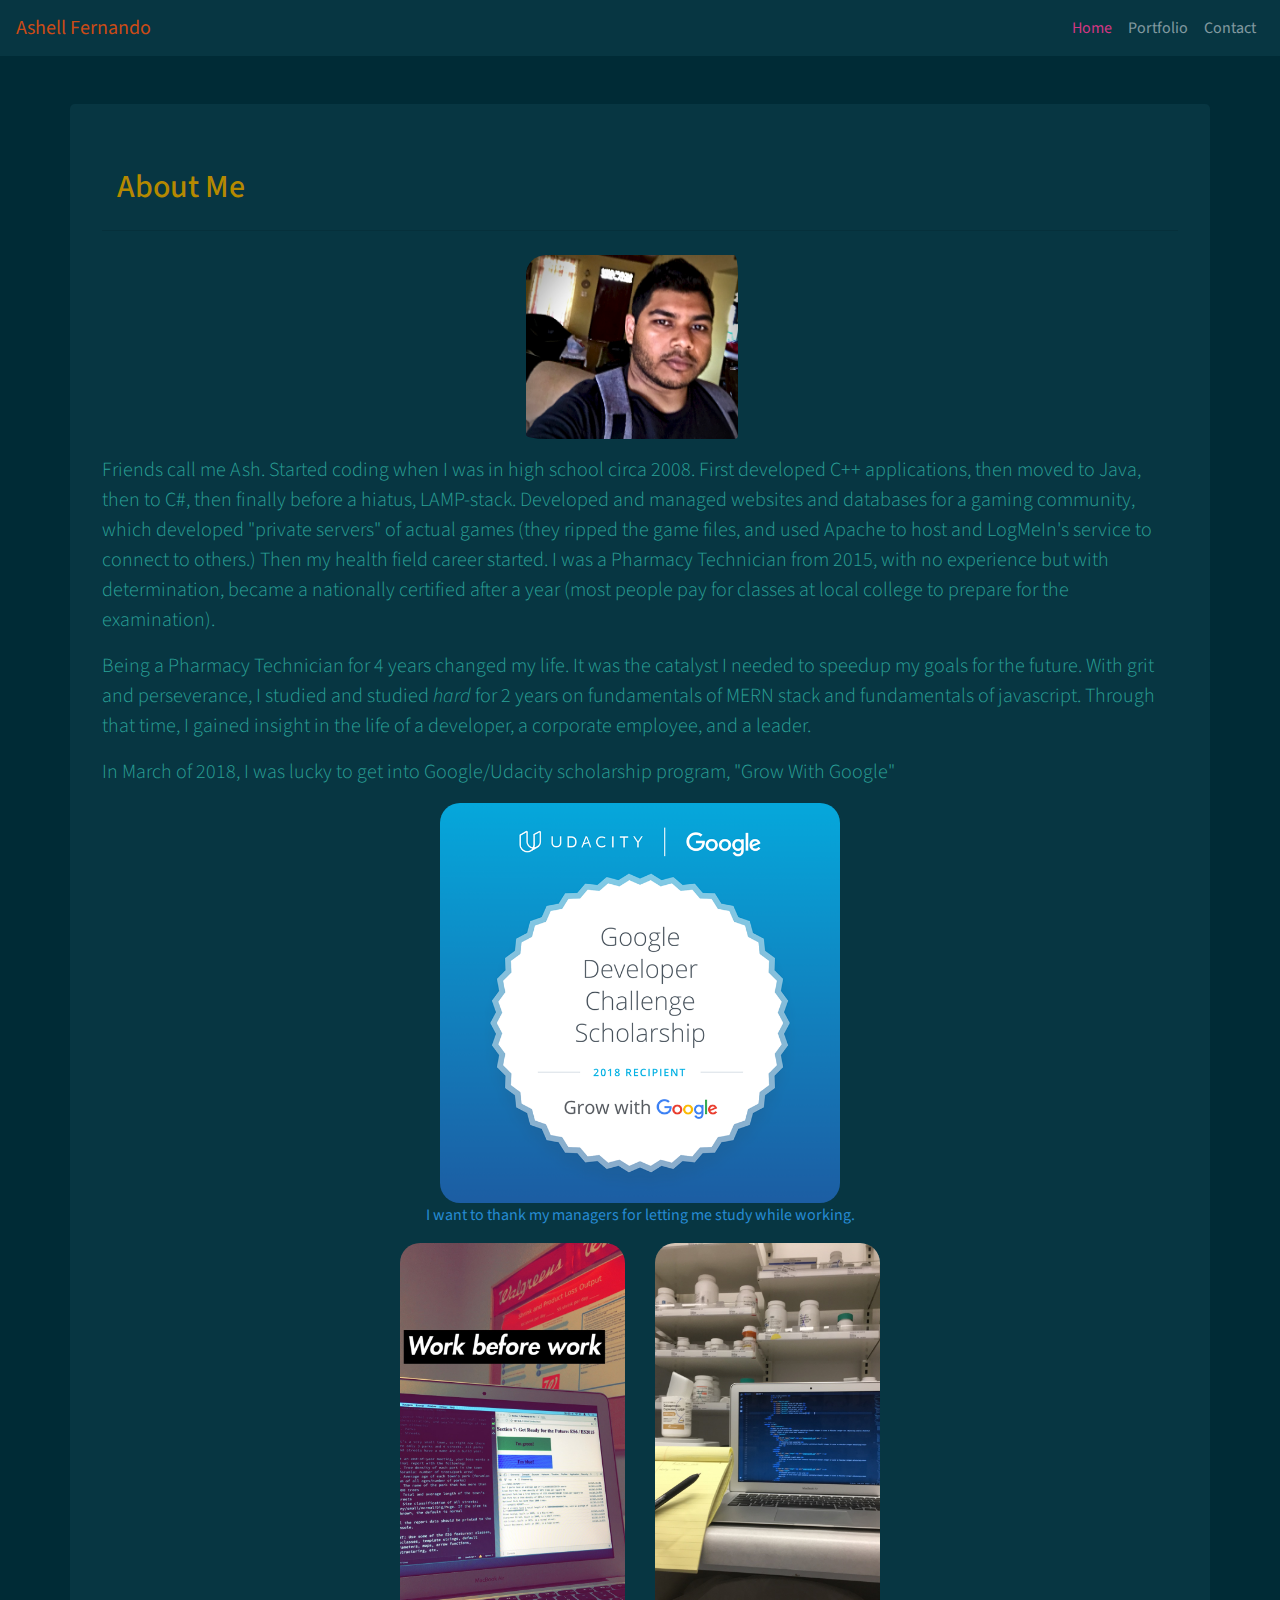
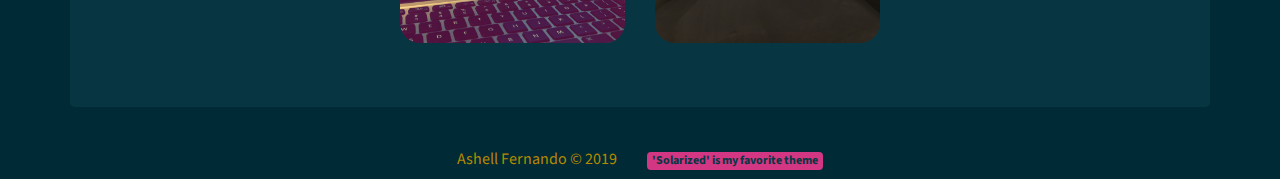
==== commit 259b0fb8: "added Gif McGiphFace" ====
--- a/index.html
+++ b/index.html
@@ -24,6 +24,7 @@
             crossorigin="anonymous"
         ></script>
         <link rel="stylesheet" href="./assets/css/style.css" />
+        <link rel="shortcut icon" type="image/png" href="./assets/img/favicon.png"/>
         <title>Ashell's Portfolio :: About</title>
     </head>
     <body>
@@ -71,7 +72,7 @@
                     </div>
                     <hr class="my-4" />
                     <div class="row justify-content-center">
-                        <div class="col-sm-3 col-md-3 col-lg-3 col-xl-3">
+                        <div class="col-sm-auto col-md-auto col-lg-auto col-xl-auto">
                             <img
                                 src="./assets/img/portrait.JPG"
                                 id="portrait-id"
--- a/assets/css/style.css
+++ b/assets/css/style.css
@@ -1,31 +1,45 @@
 #portrait-id {
-    height: 200px;
-    overflow: hidden;
-    padding: 0 1rem 1rem 0;
-    padding: 0 1rem 1rem 0;
-    border-radius: 20px;
+  height: 200px;
+  overflow: hidden;
+  padding: 0 1rem 1rem 0;
+  padding: 0 1rem 1rem 0;
+  border-radius: 20px;
 }
 
 #GWG-image,
 #WbW1-img {
-    height: 400px;
-    border-radius: 20px;
+  height: 400px;
+  border-radius: 20px;
 }
 
 .img-portfolio {
-    /* height: 250px !important; */
-    position: relative;
-    float: left;
-    width: 274px;
-    margin: 20px 0 25px;
-    overflow: auto;
+  /* height: 250px !important; */
+  position: relative;
+  float: left;
+  width: 274px;
+  margin: 20px 0 25px;
+  overflow: auto;
 }
 
 .jumbotron {
-    width: 100%;
+  width: 100%;
 }
 
 .gallery-image {
-    margin: 1% auto;
-    border-radius: 10px;
+  margin: 1% auto;
+  border-radius: 10px;
+  height: 300px;
+  width: 100%;
 }
+
+.github {
+  height: 20px;
+}
+
+.card-link {
+  text-decoration: none;
+}
+
+#notDone {
+  display: none;
+}
